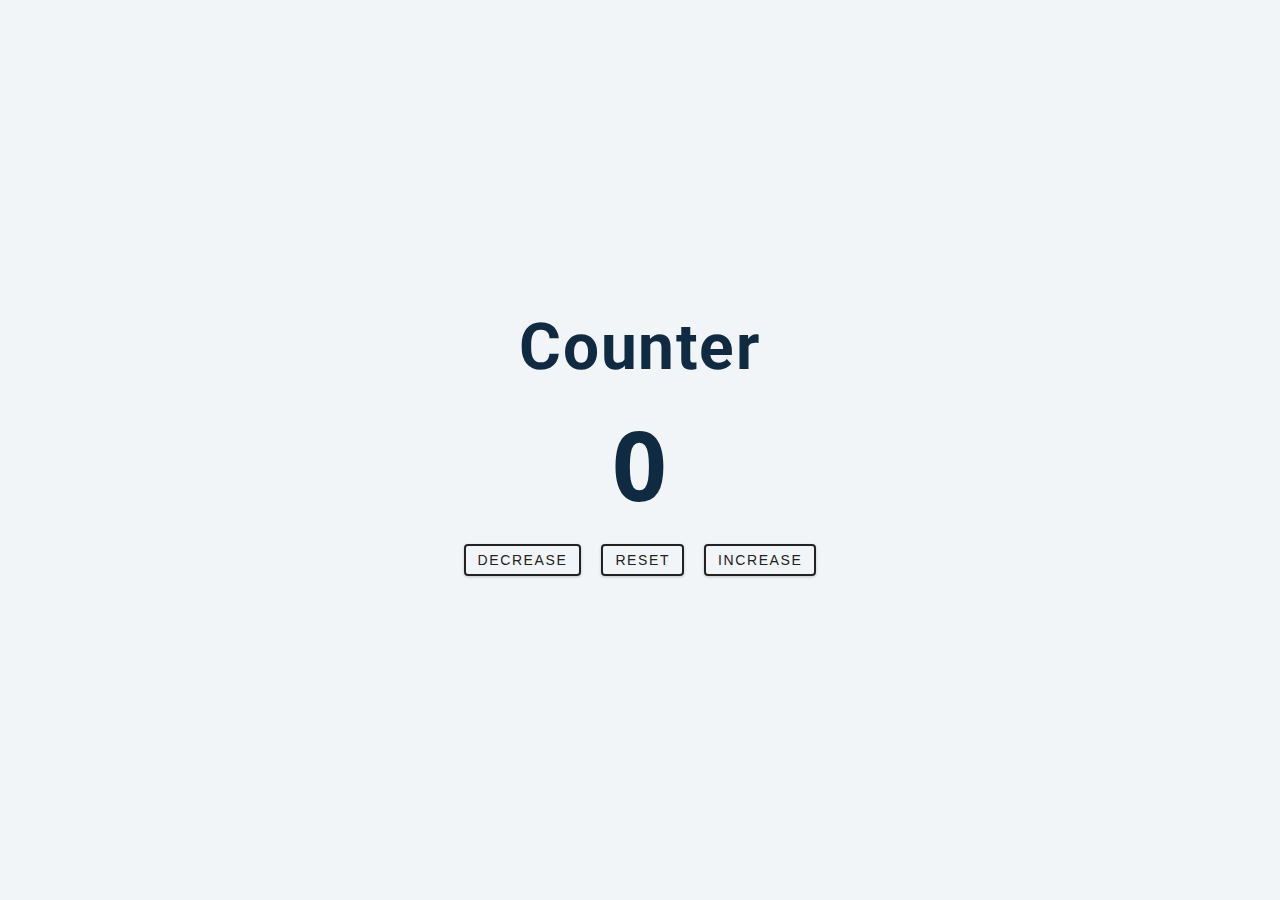
==== Counter/index.html @ fb3323fc "🎮 Counter Project added" ====
<!DOCTYPE html>
<html lang="en">
<head>
    <meta charset="UTF-8">
    <meta http-equiv="X-UA-Compatible" content="IE=edge">
    <meta name="viewport" content="width=device-width, initial-scale=1.0">
    <title>Counter</title>
    <link rel="stylesheet" href="src/style.css">
</head>
<body>
    <main>
      <div class="container">
        <h1>counter</h1>
        <span id="value">0</span>
        <div class="button-container">
          <button class="btn decrease">decrease</button>
          <button class="btn reset">reset</button>
          <button class="btn increase">increase</button>
        </div>
      </div>
    </main>
    <script src="src/app.js"></script>
</body>
</html>
---- Counter/src/style.css ----
/*
===============
Fonts
===============
*/
@import url("https://fonts.googleapis.com/css?family=Open+Sans|Roboto:400,700&display=swap");

/*
===============
Variables
===============
*/

:root {
  /* dark shades of primary color*/
  --clr-primary-1: hsl(205, 86%, 17%);
  --clr-primary-2: hsl(205, 77%, 27%);
  --clr-primary-3: hsl(205, 72%, 37%);
  --clr-primary-4: hsl(205, 63%, 48%);
  /* primary/main color */
  --clr-primary-5: hsl(205, 78%, 60%);
  /* lighter shades of primary color */
  --clr-primary-6: hsl(205, 89%, 70%);
  --clr-primary-7: hsl(205, 90%, 76%);
  --clr-primary-8: hsl(205, 86%, 81%);
  --clr-primary-9: hsl(205, 90%, 88%);
  --clr-primary-10: hsl(205, 100%, 96%);
  /* darkest grey - used for headings */
  --clr-grey-1: hsl(209, 61%, 16%);
  --clr-grey-2: hsl(211, 39%, 23%);
  --clr-grey-3: hsl(209, 34%, 30%);
  --clr-grey-4: hsl(209, 28%, 39%);
  /* grey used for paragraphs */
  --clr-grey-5: hsl(210, 22%, 49%);
  --clr-grey-6: hsl(209, 23%, 60%);
  --clr-grey-7: hsl(211, 27%, 70%);
  --clr-grey-8: hsl(210, 31%, 80%);
  --clr-grey-9: hsl(212, 33%, 89%);
  --clr-grey-10: hsl(210, 36%, 96%);
  --clr-white: #fff;
  --clr-red-dark: hsl(360, 67%, 44%);
  --clr-red-light: hsl(360, 71%, 66%);
  --clr-green-dark: hsl(125, 67%, 44%);
  --clr-green-light: hsl(125, 71%, 66%);
  --clr-black: #222;
  --ff-primary: "Roboto", sans-serif;
  --ff-secondary: "Open Sans", sans-serif;
  --transition: all 0.3s linear;
  --spacing: 0.1rem;
  --radius: 0.25rem;
  --light-shadow: 0 5px 15px rgba(0, 0, 0, 0.1);
  --dark-shadow: 0 5px 15px rgba(0, 0, 0, 0.2);
  --max-width: 1170px;
  --fixed-width: 620px;
}
/*
===============
Global Styles
===============
*/

*,
::after,
::before {
  margin: 0;
  padding: 0;
  box-sizing: border-box;
}
body {
  font-family: var(--ff-secondary);
  background: var(--clr-grey-10);
  color: var(--clr-grey-1);
  line-height: 1.5;
  font-size: 0.875rem;
}
ul {
  list-style-type: none;
}
a {
  text-decoration: none;
}
h1,
h2,
h3,
h4 {
  letter-spacing: var(--spacing);
  text-transform: capitalize;
  line-height: 1.25;
  margin-bottom: 0.75rem;
  font-family: var(--ff-primary);
}
h1 {
  font-size: 3rem;
}
h2 {
  font-size: 2rem;
}
h3 {
  font-size: 1.25rem;
}
h4 {
  font-size: 0.875rem;
}
p {
  margin-bottom: 1.25rem;
  color: var(--clr-grey-5);
}
@media screen and (min-width: 800px) {
  h1 {
    font-size: 4rem;
  }
  h2 {
    font-size: 2.5rem;
  }
  h3 {
    font-size: 1.75rem;
  }
  h4 {
    font-size: 1rem;
  }
  body {
    font-size: 1rem;
  }
  h1,
  h2,
  h3,
  h4 {
    line-height: 1;
  }
}
/*  global classes */

/* section */
.section {
  padding: 5rem 0;
}

.section-center {
  width: 90vw;
  margin: 0 auto;
  max-width: 1170px;
}
@media screen and (min-width: 992px) {
  .section-center {
    width: 95vw;
  }
}
main {
  min-height: 100vh;
  display: grid;
  place-items: center;
}

/*
===============
Counter
===============
*/

main {
  min-height: 100vh;
  display: grid;
  place-items: center;
}
.container {
  text-align: center;
}
#value {
  font-size: 6rem;
  font-weight: bold;
}
.btn {
  text-transform: uppercase;
  background: transparent;
  color: var(--clr-black);
  padding: 0.375rem 0.75rem;
  letter-spacing: var(--spacing);
  display: inline-block;
  transition: var(--transition);
  font-size: 0.875rem;
  border: 2px solid var(--clr-black);
  cursor: pointer;
  box-shadow: 0 1px 3px rgba(0, 0, 0, 0.2);
  border-radius: var(--radius);
  margin: 0.5rem;
}
.btn:hover {
  color: var(--clr-white);
  background: var(--clr-black);
}
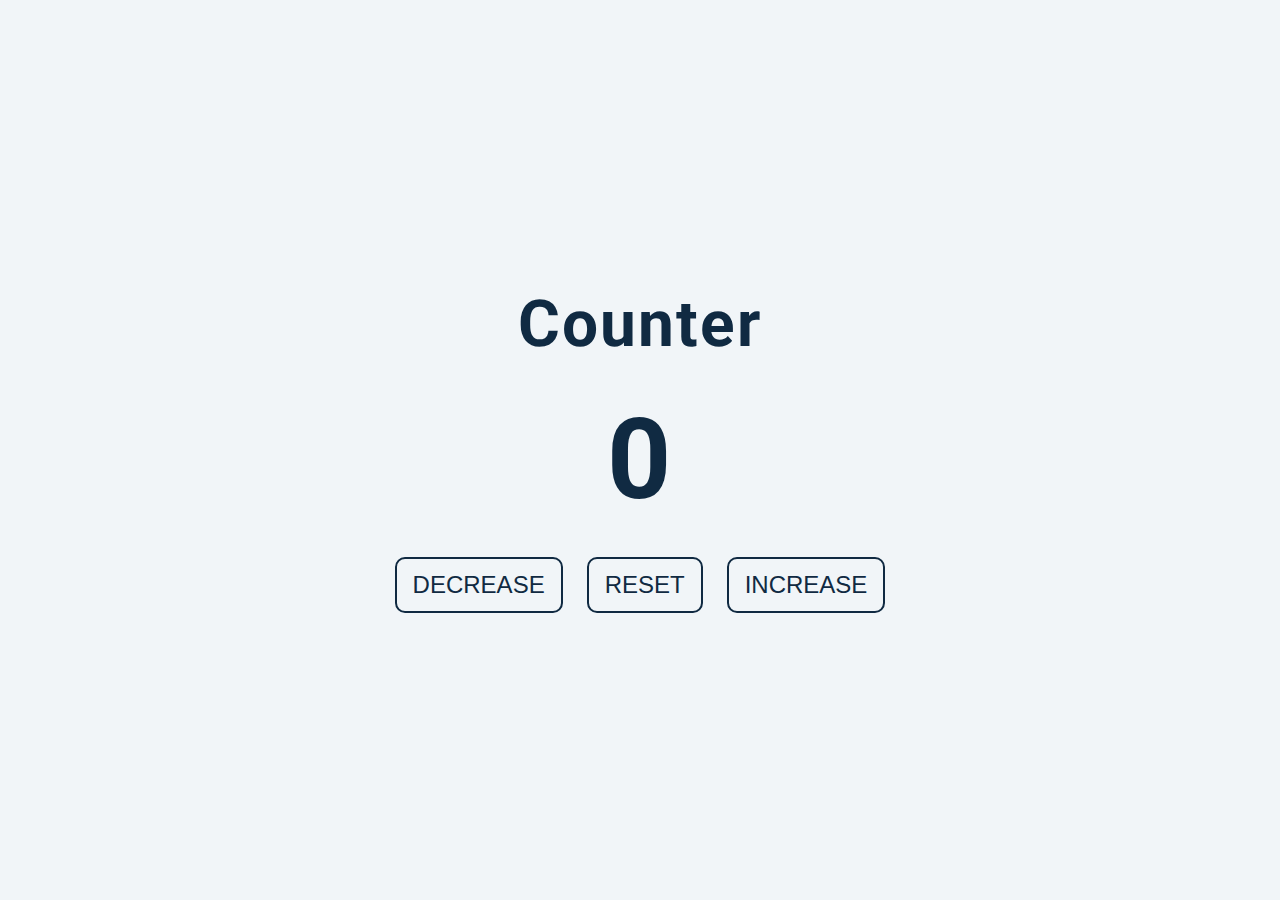
==== commit 42b5fd43: "🎇 CSS added" ====
--- a/Counter/index.html
+++ b/Counter/index.html
@@ -8,17 +8,17 @@
     <link rel="stylesheet" href="src/style.css">
 </head>
 <body>
-    <main>
-      <div class="container">
-        <h1>counter</h1>
-        <span id="value">0</span>
-        <div class="button-container">
-          <button class="btn decrease">decrease</button>
-          <button class="btn reset">reset</button>
-          <button class="btn increase">increase</button>
-        </div>
-      </div>
-    </main>
+    <main class="main">
+            <div class="container section-center">
+                <h1 class="title">counter</h1>
+                <h3 class="number">0</h3>
+                <div class="btn-container">
+                    <button class="btn btn-decrease">decrease</button>
+                    <button class="btn btn-reset">reset</button>
+                    <button class="btn btn-increase">increase</button>
+                </div>
+            </div>
+        </main>
     <script src="src/app.js"></script>
 </body>
 </html>--- a/Counter/src/style.css
+++ b/Counter/src/style.css
@@ -1,190 +1,82 @@
-/*
-===============
-Fonts
-===============
-*/
-@import url("https://fonts.googleapis.com/css?family=Open+Sans|Roboto:400,700&display=swap");
+@import url("https://fonts.googleapis.com/css2?family=Roboto:wght@300;400;500;700&display=swap");
 
-/*
-===============
-Variables
-===============
-*/
+/* RESET */
+
+* {
+    margin: 0;
+    padding: 0;
+    box-sizing: border-box;
+}
+
+/* GENERAL STYLES */
 
 :root {
-  /* dark shades of primary color*/
-  --clr-primary-1: hsl(205, 86%, 17%);
-  --clr-primary-2: hsl(205, 77%, 27%);
-  --clr-primary-3: hsl(205, 72%, 37%);
-  --clr-primary-4: hsl(205, 63%, 48%);
-  /* primary/main color */
-  --clr-primary-5: hsl(205, 78%, 60%);
-  /* lighter shades of primary color */
-  --clr-primary-6: hsl(205, 89%, 70%);
-  --clr-primary-7: hsl(205, 90%, 76%);
-  --clr-primary-8: hsl(205, 86%, 81%);
-  --clr-primary-9: hsl(205, 90%, 88%);
-  --clr-primary-10: hsl(205, 100%, 96%);
-  /* darkest grey - used for headings */
-  --clr-grey-1: hsl(209, 61%, 16%);
-  --clr-grey-2: hsl(211, 39%, 23%);
-  --clr-grey-3: hsl(209, 34%, 30%);
-  --clr-grey-4: hsl(209, 28%, 39%);
-  /* grey used for paragraphs */
-  --clr-grey-5: hsl(210, 22%, 49%);
-  --clr-grey-6: hsl(209, 23%, 60%);
-  --clr-grey-7: hsl(211, 27%, 70%);
-  --clr-grey-8: hsl(210, 31%, 80%);
-  --clr-grey-9: hsl(212, 33%, 89%);
-  --clr-grey-10: hsl(210, 36%, 96%);
-  --clr-white: #fff;
-  --clr-red-dark: hsl(360, 67%, 44%);
-  --clr-red-light: hsl(360, 71%, 66%);
-  --clr-green-dark: hsl(125, 67%, 44%);
-  --clr-green-light: hsl(125, 71%, 66%);
-  --clr-black: #222;
-  --ff-primary: "Roboto", sans-serif;
-  --ff-secondary: "Open Sans", sans-serif;
-  --transition: all 0.3s linear;
-  --spacing: 0.1rem;
-  --radius: 0.25rem;
-  --light-shadow: 0 5px 15px rgba(0, 0, 0, 0.1);
-  --dark-shadow: 0 5px 15px rgba(0, 0, 0, 0.2);
-  --max-width: 1170px;
-  --fixed-width: 620px;
-}
-/*
-===============
-Global Styles
-===============
-*/
-
-*,
-::after,
-::before {
-  margin: 0;
-  padding: 0;
-  box-sizing: border-box;
-}
-body {
-  font-family: var(--ff-secondary);
-  background: var(--clr-grey-10);
-  color: var(--clr-grey-1);
-  line-height: 1.5;
-  font-size: 0.875rem;
-}
-ul {
-  list-style-type: none;
-}
-a {
-  text-decoration: none;
-}
-h1,
-h2,
-h3,
-h4 {
-  letter-spacing: var(--spacing);
-  text-transform: capitalize;
-  line-height: 1.25;
-  margin-bottom: 0.75rem;
-  font-family: var(--ff-primary);
-}
-h1 {
-  font-size: 3rem;
-}
-h2 {
-  font-size: 2rem;
-}
-h3 {
-  font-size: 1.25rem;
-}
-h4 {
-  font-size: 0.875rem;
-}
-p {
-  margin-bottom: 1.25rem;
-  color: var(--clr-grey-5);
-}
-@media screen and (min-width: 800px) {
-  h1 {
-    font-size: 4rem;
-  }
-  h2 {
-    font-size: 2.5rem;
-  }
-  h3 {
-    font-size: 1.75rem;
-  }
-  h4 {
-    font-size: 1rem;
-  }
-  body {
-    font-size: 1rem;
-  }
-  h1,
-  h2,
-  h3,
-  h4 {
-    line-height: 1;
-  }
-}
-/*  global classes */
-
-/* section */
-.section {
-  padding: 5rem 0;
+    --primary: #49a6e9;
+    --primary-text: #102a42;
+    font-family: "Roboto", sans-serif;
+    --fixed-width: 600px;
+    --transition: 0.3s all linear;
 }
 
 .section-center {
-  width: 90vw;
-  margin: 0 auto;
-  max-width: 1170px;
-}
-@media screen and (min-width: 992px) {
-  .section-center {
-    width: 95vw;
-  }
-}
-main {
-  min-height: 100vh;
-  display: grid;
-  place-items: center;
+    max-width: 1170px;
+    /* width: var(--fixed-width); */
+    margin: 0 auto;
 }
 
-/*
-===============
-Counter
-===============
-*/
+a {
+    text-decoration: none;
+    display: inline-block;
+}
 
-main {
-  min-height: 100vh;
-  display: grid;
-  place-items: center;
+.btn {
+    background: transparent;
+    cursor: pointer;
+    padding: 0.75rem 1rem;
+    border-radius: 5px;
 }
+
+/* PROJECT STYLES */
+
+.main {
+    width: 100%;
+    height: 100vh;
+    background-color: rgb(241, 245, 248);
+    color: var(--primary-text);
+    text-align: center;
+    display: grid;
+    place-content: center;
+    letter-spacing: 2px;
+}
+
 .container {
-  text-align: center;
+    display: grid;
+    gap: 2rem;
 }
-#value {
-  font-size: 6rem;
-  font-weight: bold;
+.title {
+    font-size: 4rem;
+    text-transform: capitalize;
 }
+
+.number {
+    font-size: 7rem;
+}
+
+.btn-container {
+    display: flex;
+    gap: 1.5rem;
+}
+
 .btn {
-  text-transform: uppercase;
-  background: transparent;
-  color: var(--clr-black);
-  padding: 0.375rem 0.75rem;
-  letter-spacing: var(--spacing);
-  display: inline-block;
-  transition: var(--transition);
-  font-size: 0.875rem;
-  border: 2px solid var(--clr-black);
-  cursor: pointer;
-  box-shadow: 0 1px 3px rgba(0, 0, 0, 0.2);
-  border-radius: var(--radius);
-  margin: 0.5rem;
+    font-size: 1.5rem;
+    text-transform: uppercase;
+    border-radius: 10px;
+    border: 2px solid #102a42;
+    color: var(--primary-text);
+    transition: var(--transition);
 }
+
 .btn:hover {
-  color: var(--clr-white);
-  background: var(--clr-black);
+    color: white;
+    background-color: #102a42;
 }